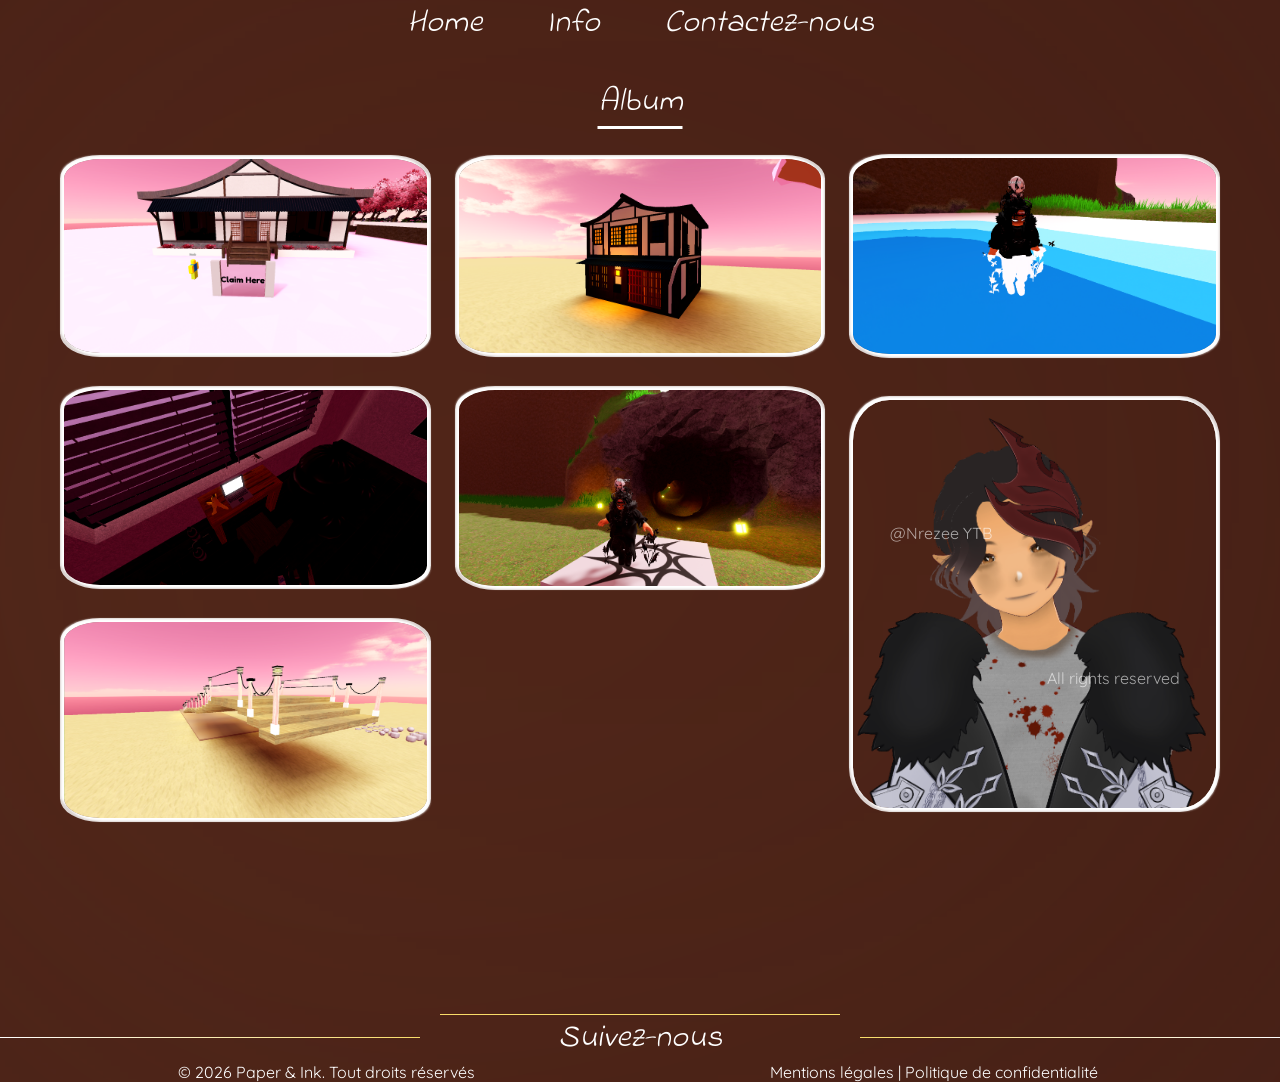
==== html/album.html @ 8c722483 "Ajout Site" ====
<!DOCTYPE html>

<!-- Page info du site internet.
Une description détaillée des fonctionnalités dans Paper & Ink.
Une section présentant les actualités.  -->
<html lang="en">
    <head>
        <meta charset="UTF-8">
        <meta name="description" content="Paper & Ink is a revolutionary Life Sim RPG game in development by Nurezee Studios. As an otaku, you decide to create your Manga Publishing House...">
        <title>Album | Paper & Ink ! [NEW]</title>
        <link rel="stylesheet" href="/css/style.css">
        <link rel="stylesheet" href="/css/album.css">

    </head>

    <!-- Construction du corps de la page. -->
    <body oncontextmenu="return false">
        <!-- Création des images de fond -->
        <img class="gold_cave" src="/assets/gold_cave.jpg" alt="Fond orangé.">
        <div class="fond-noir"></div>
        <header>
            <!-- Création d'un titre. -->
            <div class="Title">
                <h3>Create Your Manga <br> Publishing House [Paper & Ink]</h3>
            </div>

             <!-- Déclaration des balises i, importées depuis Font-Awesome. -->
            <div class="icon">
                <i class="fa-solid fa-music" style="color: rgb(255, 255, 255);"></i>
                <i class="fa-solid fa-earth-americas" style="color: rgb(255, 255, 255);"></i>
            </div>

            <!--Constitution des liens de navigations de la page.-->
            <nav> 
                <h3><a href=/index.html id="page_home">Home</a></h3>
                <h3><a href="info.html" id="page_info">Info</a></h3>               
                <h3><a href="mailto:nurezeeproject@gmail.com"  id="page_contact">Contactez-nous</a></h3>
            </nav>
            
        </header>
        <main> 
            <section>
                <div class="Titre-album">  
                    <h3>Album</h3>
                </div> 

                <!-- Initialisation de l'album photo. -->
                <div class="Images-album">

                    <div class="box">
                        <!-- Création d'un lien pour visualiser la photo. -->
                        <a class="Lien-photo">
                            <img  src="/assets/ingame_main_house.png" alt="In game main house.">
                        <div class="Voir-texte">Show the picture</div>
                        </a>
                    </div>

                    <div class="box">
                        <a class="Lien-photo">
                            <img  src="/assets/ingame_house.png" alt="In game house.">
                            <div class="Voir-texte">Show the picture</div>
                        </a>
                    </div>

                    <div class="box">
                        <a class="Lien-photo">
                            <img  src="/assets/ingame_water.png" alt="In game water texture.">
                            <div class="Voir-texte">Show the picture</div>
                        </a>
                    </div>

                    <div class="box">
                        <a class="Lien-photo">
                            <img  src="/assets/ingame_desk.png" alt="In game laptop.">
                            <div class="Voir-texte">Show the picture</div>
                        </a>
                    </div>

                    <div class="box">
                        <a class="Lien-photo">
                            <img  src="/assets/ingame_entry_cave.png" alt="In game main entry cave.">
                            <div class="Voir-texte">Show the picture</div>
                        </a>
                    </div>

                    <div class="box">
                        <a class="Lien-photo">
                            <img  src="/assets/ingame_bridge.png" alt="In game bridge.">
                            <div class="Voir-texte">Show the picture</div>
                        </a>
                    </div>
                    
                    <!-- Avatar 3D du fondateur du site internet (Nurezee) -->
                    <div class="box-pfp">
                            <img src="/assets/nurezee_pfp.png" alt="Profil picture of Nurezee."  alt="mon avatar VRoid">
                    </div>
                   
                </div>
            </section>
        </main>
        <footer>
            <hr id="hr-one"/>
            <section class="suivre">
                <hr id="hr-three"/>
                <h3>Suivez-nous</h3>
                <div class="footer-icones">
                    <a target="_blank" href="https://www.pixiv.net/en/users/113354608"><i class="fa-brands fa-pixiv" style="color: rgb(116, 192, 252);"></i></a>
                    <a target="_blank" href="https://www.youtube.com/@nrezee"><i class="fa-brands fa-youtube" style="color: rgb(255, 43, 43);"></i></a>
                    <a target="_blank" href="https://discord.gg/eSqbtXdZ6"><i class="fa-brands fa-discord" style="color: rgb(0, 92, 255);"></i></a>           
                </div>
            </section>
            <hr id="hr-two" />
        </footer> 
        <div class="RGPD">
            <p id="droits">© 2026 Paper & Ink. Tout droits réservés</p>
            <a href="/html/mentionslegales.html"><p id="mentions">Mentions légales | Politique de confidentialité </p></a>
        </div>

        <div id="preview">
            <img src=""  alt="Preview album pictures.">
        </div>

        <script src="/javascript/album.js"></script>

    </body>
</html>
---- css/style.css ----
@import url('https://fonts.googleapis.com/css2?family=Quicksand:wght@300..700&display=swap');
@import url('https://fonts.googleapis.com/css2?family=Playfair+Display:ital,wght@0,400..900;1,400..900&family=Quicksand:wght@300..700&display=swap');
@import url('https://fonts.googleapis.com/css2?family=Dancing+Script:wght@400..700&display=swap');
@import url('https://fonts.googleapis.com/css2?family=Indie+Flower&display=swap');
@import url('https://fonts.googleapis.com/css2?family=Ubuntu:ital,wght@0,300;0,400;0,500;0,700;1,300;1,400;1,500;1,700&display=swap');
@import url('https://fonts.googleapis.com/css2?family=Tiny5+Duo:ital,wght@0,100..900;1,100..900&display=swap');


* {
    padding: 0px;
    margin: 0px;
    box-sizing: border-box;
}

/* 
Style HTML 
Style de la police par défaut.
*/
html {
    --couleur-principale: #1F1D1D;
    --couleur-secondaire: #85132F;
    --couleur-tertiaire: #fff;
    --background-color: #E3B6C0;
    --background-light: #A69595;
    --background-dark: #543C3F;
    --background-border: rgb(245, 216, 110);
    overflow-x: hidden;

}

body {
    font-family: "Quicksand", sans-serif;
    font-optical-sizing: auto;
    font-style: normal;
    min-height: 100vh;
    overflow-x: hidden;

    user-select: none;

    /* Safari */
    -webkit-user-select: none;

}

/* Style titres h3. */
h3{
    
    font-family: "Indie Flower", cursive;
    font-weight: 400;
    font-style: italic;
    font-size: 2rem;
    text-align: center;
    
}

/* Personnalisation du header (titre pricipal et barre de navigation). */
header{
    text-align: center;
    z-index: 95;
    cursor: default;
    width: 100%;
}

.Title{
    position: absolute;
    top: 0px;
    right: 0px;
    margin: 0 30px 0 0;
}

nav{
    display: flex;
    align-items: center;
    justify-content: center;
}

nav h3{
    padding: 0 2rem 0 2rem;
}

.icon{
    position: absolute;
    font-size: 30px;
    margin: 5px 0 0 30px;
}

a:link, a:visited{
    color: white;
    text-decoration: none;

    transition: all 0.5s ease;
}

nav a:hover{
    text-shadow: 4px 4px 10px #f8dc69;
    text-decoration: underline;
    text-decoration-color: #f8dc69;
}

/* Personnalisation du main (lien, images et sous-titres). */

main{
    display: flex;
    justify-content: center;
    align-items: center;
}

/* Personnalisation du footer.  */

footer{
    bottom: 20px;
    display: flex;
    align-items: center;
    justify-content: center;
    width: 100vw;
    height: auto;
    gap: 20px;
    margin: 12rem 0 0 0;

    z-index: 5;

    color: white;
}

.RGPD{
    color: white;
}

.footer-icones{
    display: flex;
    justify-content: center;
    align-items: center;
    font-size: 2rem;
}



/* Personnalisation des barres horizontales (footer). */
hr{
    height: 1px;
    width: 400px;
    border: none;
    flex-grow: 1;
}

#hr-one{
    background: linear-gradient(to right,#fff, #f8dc69);
    position: relative;
    left: 0;
}

#hr-two{
    background: linear-gradient(to left, #fff, #f8dc69);
    position: relative;
    right: 0;
}

#hr-three{
    background-color: #f8dc69;
    right: 0;
    left: 0;
}

/* Arrangement des paragraphes "mentions légales" et "politique de confidentialité" en bas de page. */
.RGPD{
    display: flex;
    width: 100vw;
    justify-content: center;
    gap: 300px;
}

#droits{
    position: relative;
    bottom: 0;
    left: 0;
    text-align: left;
}

#mentions{
    position: relative;
    bottom: 0;
    right: 5px;
    text-align: right;
}
---- css/album.css ----
/* Style CSS pour la page Album */

body{
    background-color: rgb(69, 31, 22);
}

/* Personnalisation du fond de la page. */
.gold_cave{
    display: flex;
    position: fixed;
    width: 100vw;      
    height: 100vh;    
    object-fit: cover;
    
    filter: blur(1000px); 
    z-index: -1; 

    justify-content: center;
    align-items: center;
}

/* Personnalisation du titre "Album". */
.Titre-album{
    display: flex;
    justify-content: center;
    align-items: center;
    margin-top: 2em;
    margin-bottom: 2em;

    cursor: default;
    text-decoration: underline rgb(255, 255, 255);
    text-underline-offset: 1em;

    color: #fff !important;
}

/* Personnalisation de l'album 
- Grid
- 3 colonnes de 1frame égal
*/
.Images-album{
    display: grid;
    grid-template-columns: repeat(3, 1fr);
    
    justify-content: center;
    align-items: center;
    gap: 2em;

    width: 90vw;
}

/* Sélection des différentes box */
.box + .box-video + .box-pfp{
    position: relative;
    overflow: hidden;
}

/* Personnalisation des images. */
.box img, .box-pfp img{
    outline: 4px solid rgba(255, 255, 255, 0.8);

    /* Ajout d'ombres. */
    box-shadow: 3px 3px 2px rgb(255, 255, 255), -3px -3px 2px rgb(255, 255, 255);
    
    border-radius: 10%;

    width: 100%;
    height: 100%;
    object-fit: cover;

    transition: all 0.5s ease;
}

/* Placement de la photo de profil. */

.box-pfp{
    grid-column: 3 / 4;
    grid-row: 2 / 4;

    position: relative
}

/* Création de contenu CSS sans ajouter de balises HTML
Position absolute afin de positionner les enfants librement selon le parent */

.box-pfp::before{
    content: "@Nrezee YTB";
    position: absolute;
    top: 30%;
    left: 10%;
    opacity: 0.6;
    color: white;
}

.box-pfp::after{
    content: "All rights reserved";
    position: absolute;
    bottom: 30%;
    right: 10%;
    opacity: 0.6;
    color: white;
}

/* Block sur un lien, pour lui donner les propriétés de l'élément bloc. */
.Lien-photo{
    display: block;
    position: relative;
}

/* Personnalisation du texte à l'intérieur du parent. */
.Voir-texte{
    position: absolute;
    inset: 0;

    display: flex;
    align-items: center;
    justify-content: center;
    display: none;

    font-size: 1.5em;
    color: #fff;
    background-color: rgba(0, 0, 0, 0);
    transition: all 0.5s ease;
}

.Lien-photo:hover img{
    outline: 4px solid rgba(0, 0, 0, 0.8);
    box-shadow: inset 3px 3px 2px rgb(0, 0, 0, 0.8), inset -3px -3px 2px rgb(0, 0, 0, 0.8);
    border-radius: 10%;
}

.Lien-photo:hover .Voir-texte{
    display: flex;
    background-color: rgba(0, 0, 0, 0.6);
    border-radius: 10%;
}

/* Prévisualisation de l'image. */

#preview{
    display: none;
    position: absolute;
    width: 50vw;
    height: 50vh;
    z-index: 2;

    border-style: solid;
    border-color: #fff;
    border-radius: 8px;
    
    top: 50%;
    left: 50%;
    transform: translate(-50%, -50%);
    transition: all 0.2s ease;
}

#preview img{
    width: 100%;
    height: 100%;
    border-radius: 8px;
    
    object-fit: cover;
}

/* Personnalisation du fond noir. */
.fond-noir{
    display: none;

    background-color: rgba(0, 0, 0, 0.6);

    position: fixed;
    top: 50%;
    left: 50%;
    transform: translate(-50%, -50%);

    width: 100vw;
    height: 100vh;

    z-index: 1;

    transition: all 0.2s ease;
}

@media screen and (width: 1080px) and (height: 1920px){
    .background-video-fhd{
        display: none;
    }
    
    .background-video-mobile{
        display: block;
    }
}


@media screen and (width: 1920px) and (height: 1080px){
    .background-video-fhd{
        display: block;
    }
}

@media screen and (max-width: 1080px) and (not (height: 3840px)) and (not (height: 2160px)){

    body{
        background-color: rgb(194, 212, 225);
    }

    .background-video-fhd{
        display: none;
    }

    .background-video-mobile{
        display: block ;
    }

    nav h3, .icon{
        font-size: 3rem;
    }

    .icon{
        margin: 140px 0 0 30px;
    }

    

    .description{
        padding: 0 10px 0 10px;
    }


    footer{
        max-width: 100vw;
        bottom: 0px;
    }

    .RGPD{
        padding: 0 20px 0 5px;
    }

    hr{
        height: 3px;
    }
}

@media screen and (min-width: 1921px) and (height: 1080px){

    html {
        /* Augmente la taille globale de référence (textes, boutons, conteneurs) */
        /* de manière fluide et centrée, sans casser le layout */
        font-size: 130%; 
    }

    body {
        /* On s'assure que le body prend bien tout l'espace proprement sans absolu */
        margin: 0;
        padding: 0;
        min-height: 100vh;
        display: flex;
        flex-direction: column;
        justify-content: space-between; 

        background-image: url("assets/Info/white_background_image.png");
        background-repeat: no-repeat;
        background-size: cover;
        background-position: center;
    }

    .background-video-fhd{
        display: none;
    }

    hr{
        font-size: 2px;
    }
}

@media screen and (min-width: 1920px) and (max-height: 1080px){
    .background-video-fhd{
        display: none;
    }
    
    body{
        
        background-image: url("assets/Info/white_background_image.png");
        background-repeat: no-repeat;
        background-size: cover;
        background-position: center;
    }
}

/* Media queries en QHD */

@media screen and (max-width: 1080px) and (height: 2560px){
    .background-video-fhd{
        display: none;
    }

    .background-video-mobile{
        display: none;
    }

    .background-video-qhd-mobile{
        display: block;
    }
}


@media screen and (width: 1440px) and (height: 2560px){
    .background-video-fhd{
        display: none;
    }
    .background-video-mobile{
        display: none;
    }

    .background-video-qhd-mobile{
        display: block;
    }
}

@media screen and (min-width: 1920px) and (max-height: 1439px){
    
    .background-video-fhd{
        display: none;
    }
    
    html {
        /* Augmente la taille globale de référence (textes, boutons, conteneurs) */
        /* de manière fluide et centrée, sans casser le layout */
        font-size: 130%; 
    }

    body {
        /* On s'assure que le body prend bien tout l'espace proprement sans absolu */
        margin: 0;
        padding: 0;
        min-height: 100vh;
        display: flex;
        flex-direction: column;
        justify-content: space-between; 

        background-image: url("assets/Info/white_background_image.png");
        background-repeat: no-repeat;
        background-size: cover;
        background-position: center;
    }


}

@media screen and (min-width: 1081px) and (min-height: 1080px) and (max-height: 1440px){


    .Title{
        display: none;
    }

    html {
        /* Augmente la taille globale de référence (textes, boutons, conteneurs) */
        /* de manière fluide et centrée, sans casser le layout */
        font-size: 130%; 
    }

    body {
        /* On s'assure que le body prend bien tout l'espace proprement sans absolu */
        margin: 0;
        padding: 0;
        min-height: 100vh;
        display: flex;
        flex-direction: column;
        justify-content: space-between; 

        background-image: url("assets/Info/white_background_image_mobile.png");
        background-repeat: no-repeat;
        background-size: cover;
        background-position: center;
    }
}


@media screen and (max-width: 1440px) and (height: 1440px){
    

    body{
        background-color: rgb(194, 212, 225);
    }

    .background-video-fhd{
        display: none;
    }

    .background-video-qhd-mobile{
        display: block ;
    }

    nav h3, .icon{
        font-size: 3rem;
    }

    .icon{
        margin: 140px 0 0 30px;
    }

    

    .description{
        padding: 0 10px 0 10px;
    }


    footer{
        max-width: 100vw;
        bottom: 0px;
    }

    .RGPD{
        padding: 0 20px 0 5px;
    }

    hr{
        height: 3px;
    }
}

@media screen and (width: 2560px) and (max-height: 1440px){
    html {
        /* Augmente la taille globale de référence (textes, boutons, conteneurs) */
        /* de manière fluide et centrée, sans casser le layout */
        font-size: 130%; 
    }

    body {
        /* On s'assure que le body prend bien tout l'espace proprement sans absolu */
        margin: 0;
        padding: 0;
        min-height: 100vh;
        display: flex;
        flex-direction: column;
        justify-content: space-between; 
    }

    .background-video-fhd{
        display: none; 
    }

    .background-video-qhd{
        display: block;
    }
}

@media screen and (width: 2560px) and (min-height: 1440px){
    
    html {
        /* Augmente la taille globale de référence (textes, boutons, conteneurs) */
        /* de manière fluide et centrée, sans casser le layout */
        font-size: 130%; 
    }

    body {
        /* On s'assure que le body prend bien tout l'espace proprement sans absolu */
        margin: 0;
        padding: 0;
        min-height: 100vh;
        display: flex;
        flex-direction: column;
        justify-content: space-between; 

        background-image: url("assets/Info/white_background_image_mobile.png");
        background-repeat: no-repeat;
        background-size: cover;
        background-position: center;
    }

    .background-video-fhd{
        display: none;
    }

    .background-video-qhd{
        display: block;
    }

    .Title{
        display: none;
    }

}

@media screen and (min-width: 1921px) and (height: 1440px){

    html {
        /* Augmente la taille globale de référence (textes, boutons, conteneurs) */
        /* de manière fluide et centrée, sans casser le layout */
        font-size: 130%; 
    }

    body {
        /* On s'assure que le body prend bien tout l'espace proprement sans absolu */
        margin: 0;
        padding: 0;
        min-height: 100vh;
        display: flex;
        flex-direction: column;
        justify-content: space-between; 

        background-image: url("assets/Info/white_background_image.png");
        background-repeat: no-repeat;
        background-size: cover;
        background-position: center;
    }

    .background-video-fhd{
        display: none;
    }

    hr{
        font-size: 2px;
    }
}

/* Media queries en UHD */

@media screen and (max-width: 1080px) and (height: 3840px){
    .background-video-fhd{
        display: none;
    }

    .background-video-mobile{
        display: none;
    }

    .background-video-uhd-mobile{
        display: block;
    }
}

@media screen and (min-width: 1120px) and (max-width: 2559px) and (height: 2160px){
    html {
        /* Augmente la taille globale de référence (textes, boutons, conteneurs) */
        /* de manière fluide et centrée, sans casser le layout */
        font-size: 130%; 
    }

    body {
        /* On s'assure que le body prend bien tout l'espace proprement sans absolu */
        margin: 0;
        padding: 0;
        min-height: 100vh;
        display: flex;
        flex-direction: column;
        justify-content: space-between; 

        background-image: url("assets/Info/white_background_image_mobile.png");
        background-repeat: no-repeat;
        background-size: cover;
        background-position: center;
    }

    .background-video-fhd{
        display: none;
    }

    .background-video-uhd-mobile{
        display: block ;
    }

    nav h3, .icon{
        font-size: 3rem;
    }

    .icon{
        margin: 140px 0 0 30px;
    }

    

    .description{
        padding: 0 10px 0 10px;
    }


    footer{
        max-width: 100vw;
        bottom: 0px;
    }

    .RGPD{
        padding: 0 20px 0 5px;
    }

    hr{
        height: 3px;
    }
}

@media screen and (min-width:980px) and (max-width: 1119px) and (height: 2160px){
    html {
        /* Augmente la taille globale de référence (textes, boutons, conteneurs) */
        /* de manière fluide et centrée, sans casser le layout */
        font-size: 130%; 
    }

    body {
        /* On s'assure que le body prend bien tout l'espace proprement sans absolu */
        margin: 0;
        padding: 0;
        min-height: 100vh;
        display: flex;
        flex-direction: column;
        justify-content: space-between; 

        background-image: url("assets/Info/white_background_image_mobile.png");
        background-repeat: no-repeat;
        background-size: cover;
        background-position: center;
    }

    body{
        background-color: rgb(194, 212, 225);
    }

    .background-video-fhd{
        display: none;
    }

    .background-video-uhd-mobile{
        display: block ;
    }

    nav h3, .icon{
        font-size: 3rem;
    }

    .icon{
        margin: 140px 0 0 30px;
    }

    

    .description{
        padding: 0 10px 0 10px;
    }


    footer{
        max-width: 100vw;
        bottom: 0px;
    }

    .RGPD{
        padding: 0 20px 0 5px;
    }

    hr{
        height: 3px;
    }
}

@media screen and (max-width: 979px) and (height: 2160px){
    html {
        /* Augmente la taille globale de référence (textes, boutons, conteneurs) */
        /* de manière fluide et centrée, sans casser le layout */
        font-size: 130%; 
    }

    body {
        /* On s'assure que le body prend bien tout l'espace proprement sans absolu */
        margin: 0;
        padding: 0;
        min-height: 100vh;
        display: flex;
        flex-direction: column;
        justify-content: space-between; 

        background-image: url("assets/Info/white_background_image_mobile.png");
        background-repeat: no-repeat;
        background-size: cover;
        background-position: center;
    }

    body{
        background-color: rgb(194, 212, 225);
    }

    .background-video-fhd{
        display: none;
    }

    .background-video-uhd-mobile{
        display: block ;
    }

    .Title{
        display: none;
    }

    nav h3, .icon{
        font-size: 3rem;
    }

    .icon{
        margin: 140px 0 0 30px;
    }

    

    .description{
        padding: 0 10px 0 10px;
    }


    footer{
        max-width: 100vw;
        bottom: 0px;
    }

    .RGPD{
        padding: 0 20px 0 5px;
    }

    hr{
        height: 3px;
    }
}

@media screen and (min-width: 1815px) and (max-width: 3839px) and (height: 3840px){
    html {
        /* Augmente la taille globale de référence (textes, boutons, conteneurs) */
        /* de manière fluide et centrée, sans casser le layout */
        font-size: 200%; 
    }

    body {
        /* On s'assure que le body prend bien tout l'espace proprement sans absolu */
        margin: 0;
        padding: 0;
        min-height: 100vh;
        display: flex;
        flex-direction: column;
        justify-content: space-between; 

        background-image: url("assets/Info/white_background_image.png");
        background-repeat: no-repeat;
        background-size: cover;
        background-position: center;
    }

    body{
        background-color: rgb(194, 212, 225);
    }

    .background-video-fhd{
        display: none;
    }

    nav h3, .icon{
        font-size: 3rem;
    }

    .icon{
        margin: 140px 0 0 30px;
    }

    .description{
        padding: 30px 10px 0 30px;
    }


    footer{
        max-width: 100vw;
        bottom: 0px;
    }

    .RGPD{
        padding: 0 20px 0 5px;
    }

    hr{
        height: 3px;
    }
}

@media screen and (min-width: 1815px) and (max-width: 3340px) and (height: 3840px){
    .Title{
        display: none;
    }
}

@media screen and (min-width:980px) and (max-width: 1814px) and (height: 3840px){
    html {
        /* Augmente la taille globale de référence (textes, boutons, conteneurs) */
        /* de manière fluide et centrée, sans casser le layout */
        font-size: 200%; 
    }

    body {
        /* On s'assure que le body prend bien tout l'espace proprement sans absolu */
        margin: 0;
        padding: 0;
        min-height: 100vh;
        display: flex;
        flex-direction: column;
        justify-content: space-between; 

        background-image: url("assets/Info/white_background_image_mobile.png");
        background-repeat: no-repeat;
        background-size: cover;
        background-position: center;
    }

    .Title{
        display: none;
    }


    body{
        background-color: rgb(194, 212, 225);
    }

    .background-video-fhd{
        display: none;
    }

    nav h3, .icon{
        font-size: 2rem;
    }

    .icon{
        margin: 140px 0 0 30px;
    }

    

    .description{
        padding: 80px 0 0 10px;
    }
    
    .premier_paragraphe{
        padding: 0 0 0 15px;
    }


    footer{
        max-width: 100vw;
        bottom: 0px;
    }

    .RGPD{
        padding: 0 20px 0 0px;
    }

    hr{
        height: 3px;
    }
}

@media screen and (width: 3840px) {
    html {
        /* Augmente la taille globale de référence (textes, boutons, conteneurs) */
        /* de manière fluide et centrée, sans casser le layout */
        font-size: 200%; 
    }

    body {
        /* On s'assure que le body prend bien tout l'espace proprement sans absolu */
        margin: 0;
        padding: 0;
        min-height: 100vh;
        display: flex;
        flex-direction: column;
        justify-content: space-between; 
    }

    .background-video-fhd{
        display: none; 
    }

    .background-video-uhd{
        display: block;
    }
}

@media screen and (min-width: 2161px) and (max-width: 3839px){
    html {
        /* Augmente la taille globale de référence (textes, boutons, conteneurs) */
        /* de manière fluide et centrée, sans casser le layout */
        font-size: 200%; 
    }

    body {
        /* On s'assure que le body prend bien tout l'espace proprement sans absolu */
        margin: 0;
        padding: 0;
        min-height: 100vh;
        display: flex;
        flex-direction: column;
        justify-content: space-between; 

        background-image: url("assets/Info/white_background_image.png");
        background-repeat: no-repeat;
        background-size: cover;
        background-position: center;
    }

    .background-video-fhd{
        display: none;
    }

    hr{
        font-size: 2px;
    }
}


/* Au delà */

@media screen and (min-width: 3841px){

    html {
        /* Augmente la taille globale de référence (textes, boutons, conteneurs) */
        /* de manière fluide et centrée, sans casser le layout */
        font-size: 200%; 
    }

    body {
        /* On s'assure que le body prend bien tout l'espace proprement sans absolu */
        margin: 0;
        padding: 0;
        min-height: 100vh;
        display: flex;
        flex-direction: column;
        justify-content: space-between; 
    
    
        background-image: url("assets/Info/white_background_image.png");
        background-repeat: no-repeat;
        background-size: cover;
        background-position: center;
    }

    .background-video-fhd{
        display: none;
    }

    hr{
        font-size: 3px;
    }
}

@media screen and (width: 2160px) and (height: 3840px){
    .background-video-uhd{
        display: block;
    }
}

/* Global */

@media screen and (max-width: 1455px ) {
    .Title{
        display: none;
    }
    
}
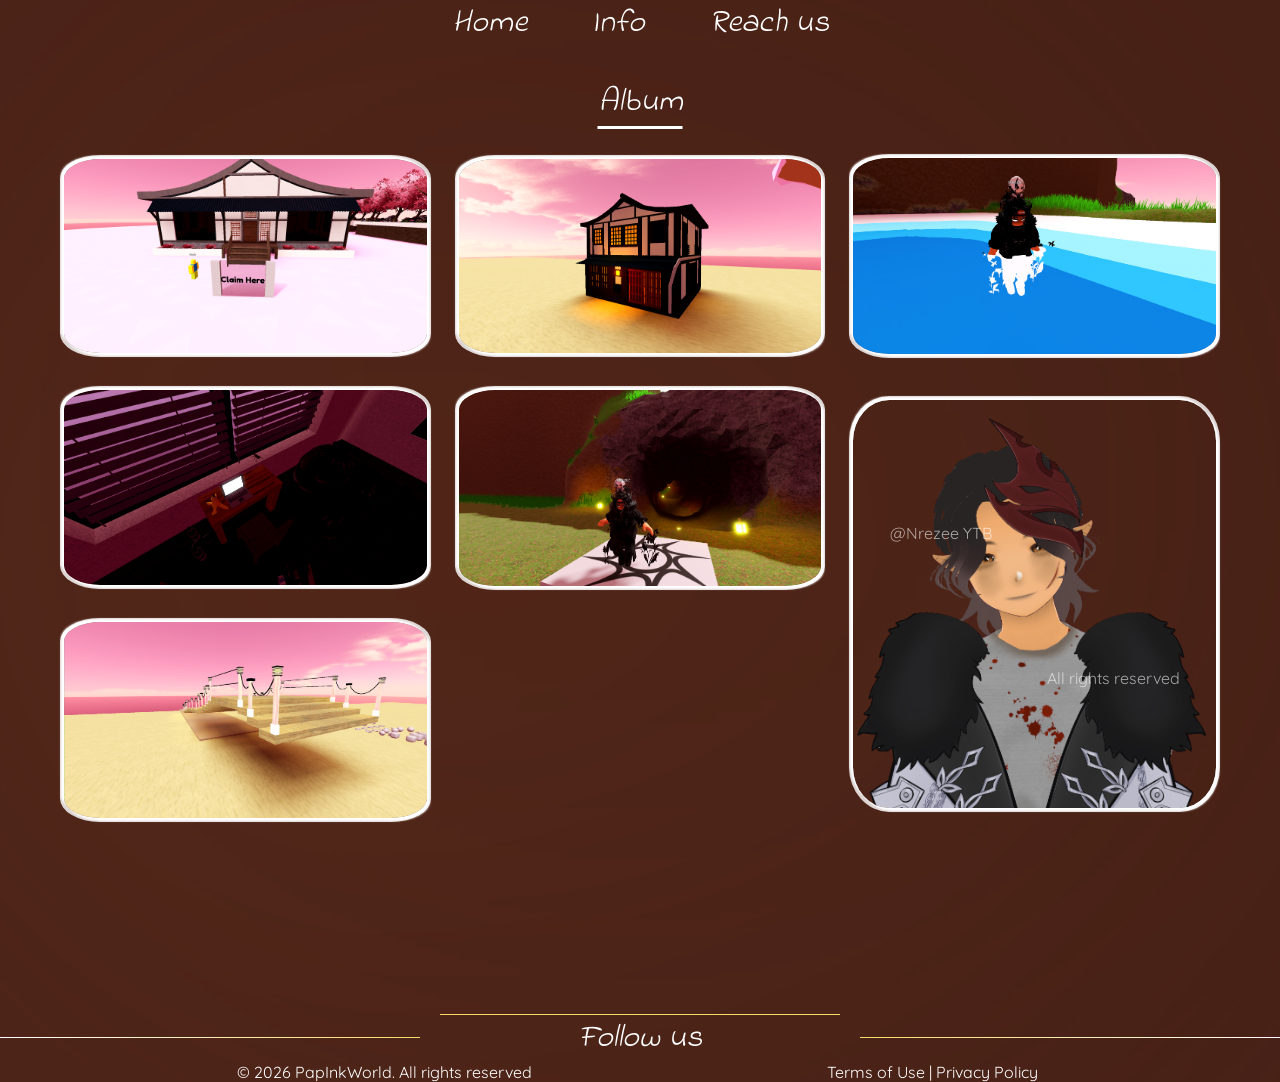
==== commit 49231f98: "Language issues and marketing name" ====
--- a/html/album.html
+++ b/html/album.html
@@ -1,27 +1,27 @@
 <!DOCTYPE html>
 
 <!-- Page info du site internet.
-Une description détaillée des fonctionnalités dans Paper & Ink.
+Une description détaillée des fonctionnalités dans PapInkWorld.
 Une section présentant les actualités.  -->
 <html lang="en">
     <head>
         <meta charset="UTF-8">
-        <meta name="description" content="Paper & Ink is a revolutionary Life Sim RPG game in development by Nurezee Studios. As an otaku, you decide to create your Manga Publishing House...">
-        <title>Album | Paper & Ink ! [NEW]</title>
-        <link rel="stylesheet" href="/css/style.css">
-        <link rel="stylesheet" href="/css/album.css">
+        <meta name="description" content="PapInkWorld is a revolutionary Life Sim RPG game in development by Nurezee Studios. As an otaku, you decide to create your Manga Publishing House...">
+        <title>Album | PapInkWorld ! [NEW]</title>
+        <link rel="stylesheet" href="../css/style.css">
+        <link rel="stylesheet" href="../css/album.css">
 
     </head>
 
     <!-- Construction du corps de la page. -->
     <body oncontextmenu="return false">
         <!-- Création des images de fond -->
-        <img class="gold_cave" src="/assets/gold_cave.jpg" alt="Fond orangé.">
+        <img class="gold_cave" src="../assets/gold_cave.jpg" alt="Fond orangé.">
         <div class="fond-noir"></div>
         <header>
             <!-- Création d'un titre. -->
             <div class="Title">
-                <h3>Create Your Manga <br> Publishing House [Paper & Ink]</h3>
+                <h3>Create Your Manga <br> Publishing House [PapInkWorld]</h3>
             </div>
 
              <!-- Déclaration des balises i, importées depuis Font-Awesome. -->
@@ -32,9 +32,9 @@
 
             <!--Constitution des liens de navigations de la page.-->
             <nav> 
-                <h3><a href=/index.html id="page_home">Home</a></h3>
+                <h3><a href=../index.html id="page_home">Home</a></h3>
                 <h3><a href="info.html" id="page_info">Info</a></h3>               
-                <h3><a href="mailto:nurezeeproject@gmail.com"  id="page_contact">Contactez-nous</a></h3>
+                <h3><a href="mailto:nurezeeproject@gmail.com"  id="page_contact">Reach us</a></h3>
             </nav>
             
         </header>
@@ -50,49 +50,49 @@
                     <div class="box">
                         <!-- Création d'un lien pour visualiser la photo. -->
                         <a class="Lien-photo">
-                            <img  src="/assets/ingame_main_house.png" alt="In game main house.">
+                            <img  src="../assets/ingame_main_house.png" alt="In game main house.">
                         <div class="Voir-texte">Show the picture</div>
                         </a>
                     </div>
 
                     <div class="box">
                         <a class="Lien-photo">
-                            <img  src="/assets/ingame_house.png" alt="In game house.">
+                            <img  src="../assets/ingame_house.png" alt="In game house.">
                             <div class="Voir-texte">Show the picture</div>
                         </a>
                     </div>
 
                     <div class="box">
                         <a class="Lien-photo">
-                            <img  src="/assets/ingame_water.png" alt="In game water texture.">
+                            <img  src="../assets/ingame_water.png" alt="In game water texture.">
                             <div class="Voir-texte">Show the picture</div>
                         </a>
                     </div>
 
                     <div class="box">
                         <a class="Lien-photo">
-                            <img  src="/assets/ingame_desk.png" alt="In game laptop.">
+                            <img  src="../assets/ingame_desk.png" alt="In game laptop.">
                             <div class="Voir-texte">Show the picture</div>
                         </a>
                     </div>
 
                     <div class="box">
                         <a class="Lien-photo">
-                            <img  src="/assets/ingame_entry_cave.png" alt="In game main entry cave.">
+                            <img  src="../assets/ingame_entry_cave.png" alt="In game main entry cave.">
                             <div class="Voir-texte">Show the picture</div>
                         </a>
                     </div>
 
                     <div class="box">
                         <a class="Lien-photo">
-                            <img  src="/assets/ingame_bridge.png" alt="In game bridge.">
+                            <img  src="../assets/ingame_bridge.png" alt="In game bridge.">
                             <div class="Voir-texte">Show the picture</div>
                         </a>
                     </div>
                     
                     <!-- Avatar 3D du fondateur du site internet (Nurezee) -->
                     <div class="box-pfp">
-                            <img src="/assets/nurezee_pfp.png" alt="Profil picture of Nurezee."  alt="mon avatar VRoid">
+                            <img src="../assets/nurezee_pfp.png" alt="Profil picture of Nurezee."  alt="mon avatar VRoid">
                     </div>
                    
                 </div>
@@ -102,7 +102,7 @@
             <hr id="hr-one"/>
             <section class="suivre">
                 <hr id="hr-three"/>
-                <h3>Suivez-nous</h3>
+                <h3>Follow us</h3>
                 <div class="footer-icones">
                     <a target="_blank" href="https://www.pixiv.net/en/users/113354608"><i class="fa-brands fa-pixiv" style="color: rgb(116, 192, 252);"></i></a>
                     <a target="_blank" href="https://www.youtube.com/@nrezee"><i class="fa-brands fa-youtube" style="color: rgb(255, 43, 43);"></i></a>
@@ -112,15 +112,15 @@
             <hr id="hr-two" />
         </footer> 
         <div class="RGPD">
-            <p id="droits">© 2026 Paper & Ink. Tout droits réservés</p>
-            <a href="/html/mentionslegales.html"><p id="mentions">Mentions légales | Politique de confidentialité </p></a>
+            <p id="droits">© 2026 PapInkWorld. All rights reserved</p>
+            <a href="mentionslegales.html"><p id="mentions">Terms of Use | Privacy Policy</p></a>
         </div>
 
         <div id="preview">
             <img src=""  alt="Preview album pictures.">
         </div>
 
-        <script src="/javascript/album.js"></script>
+        <script src="../javascript/album.js"></script>
 
     </body>
 </html>
